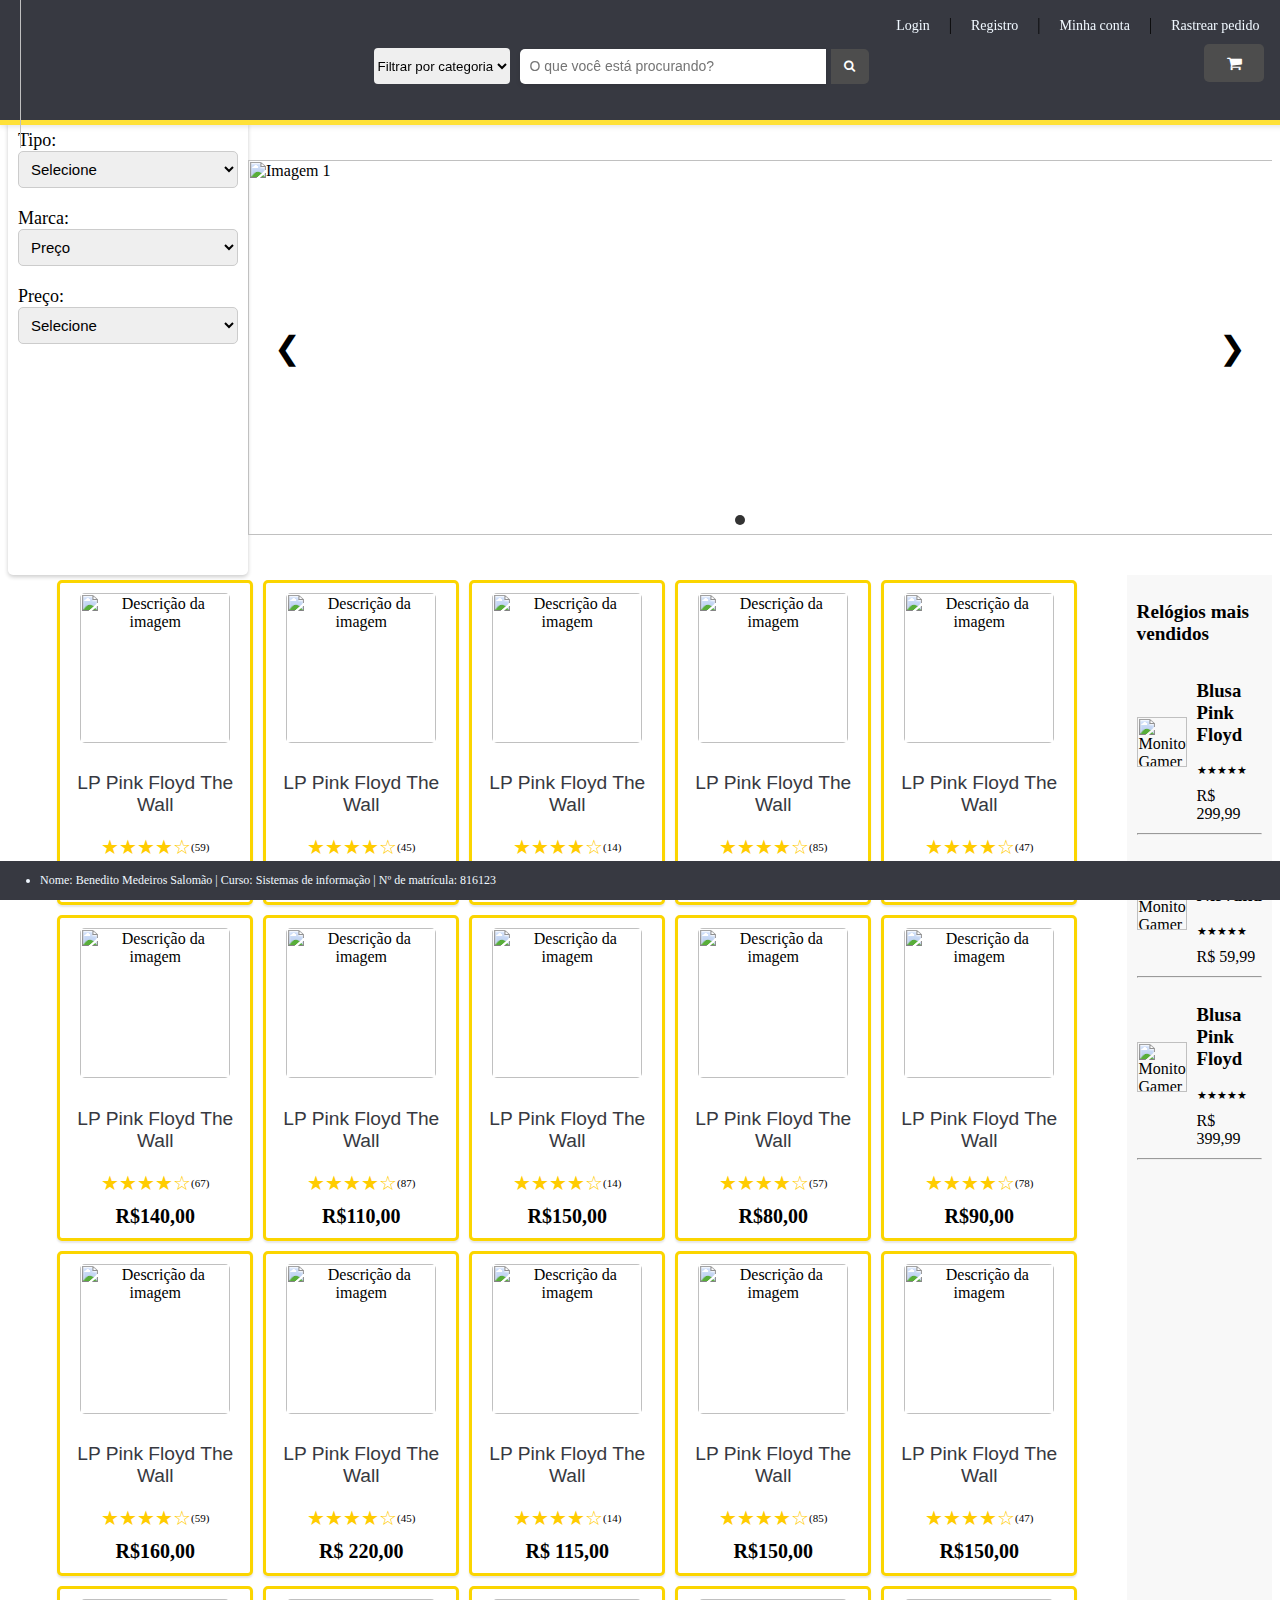
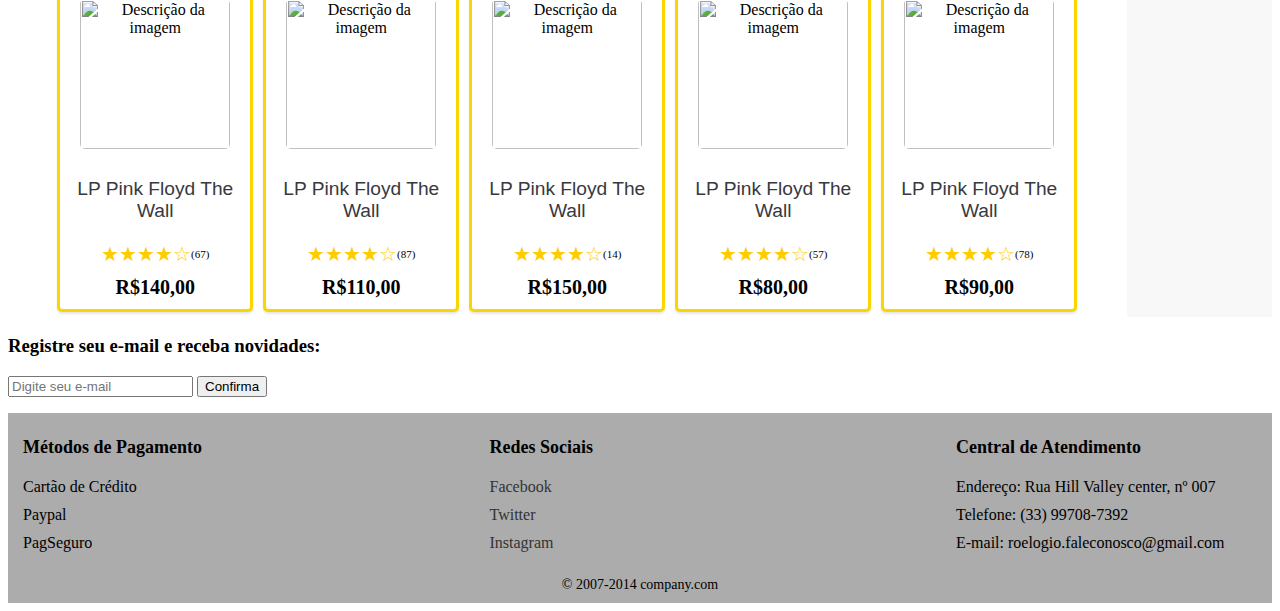
==== index.html @ 4da0cd1f "Add files via upload" ====
<head>
  <link rel="icon" type="image/png" href="img/ICON.png">
  <title>Relógios McFly</title>
  <link rel="stylesheet" href="https://cdnjs.cloudflare.com/ajax/libs/font-awesome/4.7.0/css/font-awesome.min.css" />
  <link rel="stylesheet" href="header.css" />
  <link rel="stylesheet" href="carrossel.css" />
  <link rel="stylesheet" href="card.css" />
  <link rel="stylesheet" href="find.css" />
  <link rel="stylesheet" href="review.css" />
  <link rel="stylesheet" href="footer.css" />
  <link rel="stylesheet" href="main.css" />
</head>

<body>
  <header>


    <div class="logo">
      <img src="img/logoaaa.png" alt="Logo do Site" />
    </div>
    </div>
    <div class="container pesquisa">
      <div class="top-row">
        <div class="links">
          <a href="#">Login</a>
          |
          <a href="#">Registro</a>
          |
          <a href="#">Minha conta</a>
          |
          <a href="#">Rastrear pedido</a>
        </div>
      </div>
      <div class="bottom-row">
        <form class="search">
          <select class="category-selector">
            <label for="category-selector" class="form-label">Categoria</label>
            <option selected>Filtrar por categoria</option>
          </select>
          <input class="search-input" type="text" placeholder="O que você está procurando?" />
          <button type="submit">
            <i class="fa fa-search" style="font-size: 12px"></i>
          </button>
        </form>
        <div class="cart">
          <span></span>
          <i class="fa fa-shopping-cart" style="font-size: 16px"></i>
        </div>
      </div>
    </div>
  </header>

  <div class="w-100" style="display: flex; margin-top: 120px">
    <div class="find w-100">
      <form>
        <label for="type">Tipo:</label>
        <select name="type" id="type">
          <option value="">Selecione</option>
        </select>

        <label for="brand">Marca:</label>
        <select name="brand" id="brand">
          <option value="">Preço</option>
        </select>

        <label for="category">Preço:</label>
        <select name="category" id="category">
          <option value="">Selecione</option>
        </select>
      </form>
    </div>
    <div class="carousel">
      <img src="img/relogio01.jpg" alt="Imagem 1" class="carousel-image active" />
      <img src="img/relogio02.jpg" alt="Imagem 2" class="carousel-image" />
      <img src="img/relogio03.jpg" alt="Imagem 3" class="carousel-image" />

      <div class="carousel-navigation">
        <button class="prev" onclick="prevSlide()">&#10094;</button>
        <button class="next" onclick="nextSlide()">&#10095;</button>
      </div>

      <div class="carousel-indicators">
        <span class="carousel-indicator active" onclick="goToSlide(0)"></span>
        <span class="carousel-indicator" onclick="goToSlide(1)"></span>
        <span class="carousel-indicator" onclick="goToSlide(2)"></span>
      </div>
    </div>
  </div>
  <div style="display: flex" class="lista-card-parent">
    <div class="lista-card">
      <div class="item-card">
        <img src="" alt="Descrição da imagem" class="item-card-image" />
        <p class="card-title">LP Pink Floyd The Wall</p>
        <div class="rating">
          <span class="star">&#9733;</span>
          <span class="star">&#9733;</span>
          <span class="star">&#9733;</span>
          <span class="star">&#9733;</span>
          <span class="star">&#9734;</span>
          (59)
        </div>

        <div class="price" style="justify-content: center">
          <span class="current-price">R$160,00</span>
        </div>
      </div>
      <div class="item-card">
        <img src="img/teste.png" alt="Descrição da imagem" class="item-card-image" />
        <p class="card-title">LP Pink Floyd The Wall</p>
        <div class="rating">
          <span class="star">&#9733;</span>
          <span class="star">&#9733;</span>
          <span class="star">&#9733;</span>
          <span class="star">&#9733;</span>
          <span class="star">&#9734;</span>
          (45)
        </div>

        <div class="price" style="justify-content: center">
          <span class="current-price">R$ 220,00</span>
        </div>
      </div>
      <div class="item-card">
        <img src="img novas/hitsqueen.jpg" alt="Descrição da imagem" class="item-card-image" />
        <p class="card-title">LP Pink Floyd The Wall</p>
        <div class="rating">
          <span class="star">&#9733;</span>
          <span class="star">&#9733;</span>
          <span class="star">&#9733;</span>
          <span class="star">&#9733;</span>
          <span class="star">&#9734;</span>
          (14)
        </div>

        <div class="price" style="justify-content: center">
          <span class="current-price">R$ 115,00</span>
        </div>
      </div>
      <div class="item-card">
        <img src="img novas/vanhalenII.jpg" alt="Descrição da imagem" class="item-card-image" />
        <p class="card-title">LP Pink Floyd The Wall</p>
        <div class="rating">
          <span class="star">&#9733;</span>
          <span class="star">&#9733;</span>
          <span class="star">&#9733;</span>
          <span class="star">&#9733;</span>
          <span class="star">&#9734;</span>
          (85)
        </div>

        <div class="price" style="justify-content: center">
          <span class="current-price">R$150,00</span>
        </div>
      </div>
      <div class="item-card">
        <img src="img novas/thedarksideofthemoonpinkfloyd.jpg" class="item-card-image" alt="Descrição da imagem" />
        <p class="card-title">LP Pink Floyd The Wall</p>
        <div class="rating">
          <span class="star">&#9733;</span>
          <span class="star">&#9733;</span>
          <span class="star">&#9733;</span>
          <span class="star">&#9733;</span>
          <span class="star">&#9734;</span>
          (47)
        </div>

        <div class="price" style="justify-content: center">
          <span class="current-price">R$150,00</span>
        </div>
      </div>
      <div class="item-card">
        <img src="img novas/ledzeppelin IV.jpg" alt="Descrição da imagem" class="item-card-image" />
        <p class="card-title">LP Pink Floyd The Wall</p>
        <div class="rating">
          <span class="star">&#9733;</span>
          <span class="star">&#9733;</span>
          <span class="star">&#9733;</span>
          <span class="star">&#9733;</span>
          <span class="star">&#9734;</span>
          (67)
        </div>

        <div class="price" style="justify-content: center">
          <span class="current-price">R$140,00</span>
        </div>
      </div>
      <div class="item-card">
        <img src="img novas/hotelcaliforniaeagles.jpg" class="item-card-image" alt="Descrição da imagem" />
        <p class="card-title">LP Pink Floyd The Wall</p>
        <div class="rating">
          <span class="star">&#9733;</span>
          <span class="star">&#9733;</span>
          <span class="star">&#9733;</span>
          <span class="star">&#9733;</span>
          <span class="star">&#9734;</span>
          (87)
        </div>

        <div class="price" style="justify-content: center">
          <span class="current-price">R$110,00</span>
        </div>
      </div>
      <div class="item-card">
        <img src="img novas/thrillermichaeljackson.jpg" class="item-card-image" alt="Descrição da imagem" />
        <p class="card-title">LP Pink Floyd The Wall</p>
        <div class="rating">
          <span class="star">&#9733;</span>
          <span class="star">&#9733;</span>
          <span class="star">&#9733;</span>
          <span class="star">&#9733;</span>
          <span class="star">&#9734;</span>
          (14)
        </div>

        <div class="price" style="justify-content: center">
          <span class="current-price">R$150,00</span>
        </div>
      </div>
      <div class="item-card">
        <img src="img novas/helpbeatles.jpg" alt="Descrição da imagem" class="item-card-image" />
        <p class="card-title">LP Pink Floyd The Wall</p>
        <div class="rating">
          <span class="star">&#9733;</span>
          <span class="star">&#9733;</span>
          <span class="star">&#9733;</span>
          <span class="star">&#9733;</span>
          <span class="star">&#9734;</span>
          (57)
        </div>

        <div class="price" style="justify-content: center">
          <span class="current-price">R$80,00</span>
        </div>
      </div>
      <div class="item-card">
        <img src="img novas/aerosmith.jpg" alt="Descrição da imagem" class="item-card-image" />
        <p class="card-title">LP Pink Floyd The Wall</p>
        <div class="rating">
          <span class="star">&#9733;</span>
          <span class="star">&#9733;</span>
          <span class="star">&#9733;</span>
          <span class="star">&#9733;</span>
          <span class="star">&#9734;</span>
          (78)
        </div>

        <div class="price" style="justify-content: center">
          <span class="current-price">R$90,00</span>
        </div>
      </div>
      <div class="item-card">
        <img src="" alt="Descrição da imagem" class="item-card-image" />
        <p class="card-title">LP Pink Floyd The Wall</p>
        <div class="rating">
          <span class="star">&#9733;</span>
          <span class="star">&#9733;</span>
          <span class="star">&#9733;</span>
          <span class="star">&#9733;</span>
          <span class="star">&#9734;</span>
          (59)
        </div>

        <div class="price" style="justify-content: center">
          <span class="current-price">R$160,00</span>
        </div>
      </div>
      <div class="item-card">
        <img src="img/teste.png" alt="Descrição da imagem" class="item-card-image" />
        <p class="card-title">LP Pink Floyd The Wall</p>
        <div class="rating">
          <span class="star">&#9733;</span>
          <span class="star">&#9733;</span>
          <span class="star">&#9733;</span>
          <span class="star">&#9733;</span>
          <span class="star">&#9734;</span>
          (45)
        </div>

        <div class="price" style="justify-content: center">
          <span class="current-price">R$ 220,00</span>
        </div>
      </div>
      <div class="item-card">
        <img src="img novas/hitsqueen.jpg" alt="Descrição da imagem" class="item-card-image" />
        <p class="card-title">LP Pink Floyd The Wall</p>
        <div class="rating">
          <span class="star">&#9733;</span>
          <span class="star">&#9733;</span>
          <span class="star">&#9733;</span>
          <span class="star">&#9733;</span>
          <span class="star">&#9734;</span>
          (14)
        </div>

        <div class="price" style="justify-content: center">
          <span class="current-price">R$ 115,00</span>
        </div>
      </div>
      <div class="item-card">
        <img src="img novas/vanhalenII.jpg" alt="Descrição da imagem" class="item-card-image" />
        <p class="card-title">LP Pink Floyd The Wall</p>
        <div class="rating">
          <span class="star">&#9733;</span>
          <span class="star">&#9733;</span>
          <span class="star">&#9733;</span>
          <span class="star">&#9733;</span>
          <span class="star">&#9734;</span>
          (85)
        </div>

        <div class="price" style="justify-content: center">
          <span class="current-price">R$150,00</span>
        </div>
      </div>
      <div class="item-card">
        <img src="img novas/thedarksideofthemoonpinkfloyd.jpg" class="item-card-image" alt="Descrição da imagem" />
        <p class="card-title">LP Pink Floyd The Wall</p>
        <div class="rating">
          <span class="star">&#9733;</span>
          <span class="star">&#9733;</span>
          <span class="star">&#9733;</span>
          <span class="star">&#9733;</span>
          <span class="star">&#9734;</span>
          (47)
        </div>

        <div class="price" style="justify-content: center">
          <span class="current-price">R$150,00</span>
        </div>
      </div>
      <div class="item-card">
        <img src="img novas/ledzeppelin IV.jpg" alt="Descrição da imagem" class="item-card-image" />
        <p class="card-title">LP Pink Floyd The Wall</p>
        <div class="rating">
          <span class="star">&#9733;</span>
          <span class="star">&#9733;</span>
          <span class="star">&#9733;</span>
          <span class="star">&#9733;</span>
          <span class="star">&#9734;</span>
          (67)
        </div>

        <div class="price" style="justify-content: center">
          <span class="current-price">R$140,00</span>
        </div>
      </div>
      <div class="item-card">
        <img src="img novas/hotelcaliforniaeagles.jpg" class="item-card-image" alt="Descrição da imagem" />
        <p class="card-title">LP Pink Floyd The Wall</p>
        <div class="rating">
          <span class="star">&#9733;</span>
          <span class="star">&#9733;</span>
          <span class="star">&#9733;</span>
          <span class="star">&#9733;</span>
          <span class="star">&#9734;</span>
          (87)
        </div>

        <div class="price" style="justify-content: center">
          <span class="current-price">R$110,00</span>
        </div>
      </div>
      <div class="item-card">
        <img src="img novas/thrillermichaeljackson.jpg" class="item-card-image" alt="Descrição da imagem" />
        <p class="card-title">LP Pink Floyd The Wall</p>
        <div class="rating">
          <span class="star">&#9733;</span>
          <span class="star">&#9733;</span>
          <span class="star">&#9733;</span>
          <span class="star">&#9733;</span>
          <span class="star">&#9734;</span>
          (14)
        </div>

        <div class="price" style="justify-content: center">
          <span class="current-price">R$150,00</span>
        </div>
      </div>
      <div class="item-card">
        <img src="img novas/helpbeatles.jpg" alt="Descrição da imagem" class="item-card-image" />
        <p class="card-title">LP Pink Floyd The Wall</p>
        <div class="rating">
          <span class="star">&#9733;</span>
          <span class="star">&#9733;</span>
          <span class="star">&#9733;</span>
          <span class="star">&#9733;</span>
          <span class="star">&#9734;</span>
          (57)
        </div>

        <div class="price" style="justify-content: center">
          <span class="current-price">R$80,00</span>
        </div>
      </div>
      <div class="item-card">
        <img src="img novas/aerosmith.jpg" alt="Descrição da imagem" class="item-card-image" />
        <p class="card-title">LP Pink Floyd The Wall</p>
        <div class="rating">
          <span class="star">&#9733;</span>
          <span class="star">&#9733;</span>
          <span class="star">&#9733;</span>
          <span class="star">&#9733;</span>
          <span class="star">&#9734;</span>
          (78)
        </div>

        <div class="price" style="justify-content: center">
          <span class="current-price">R$90,00</span>
        </div>
      </div>
    </div>

    <div class="review">
      <h2>Relógios mais vendidos</h2>
      <ul class="review-cards">
        <li class="review-item">
          <img src="img novas/blusapinkfloyd.jpg" alt="Monitor Gamer Lg" class="review-item-img" />
          <div class="product-info">
            <h3 class="review-product-title">Blusa Pink Floyd</h3>
            <div class="rating">★★★★★</div>
            <div class="price">R$ 299,99</div>
          </div>
        </li>
        <hr />
        <li class="review-item">
          <img src="img novas/blusanirvana.jpg" alt="Monitor Gamer Lg" class="review-item-img" />
          <div class="product-info">
            <h3 class="review-product-title">Blusa Nirvana</h3>
            <div class="rating">★★★★★</div>
            <div class="price">R$ 59,99</div>
          </div>
        </li>
        <hr />
        <li class="review-item">
          <img src="img novas/blusapinkfloydthedark.jpg" class="review-item-img" alt="Monitor Gamer Lg" />
          <div class="product-info">
            <h3 class="review-product-title">Blusa Pink Floyd</h3>
            <div class="rating">★★★★★</div>
            <div class="price">R$ 399,99</div>
          </div>
        </li>
        <hr />
      </ul>
    </div>
  </div>
  <div class="newsletter-panel">
    <h3>Registre seu e-mail e receba novidades:</h3>
    <form>
      <input type="email" name="email" placeholder="Digite seu e-mail" />
      <button type="submit">Confirma</button>
    </form>
  </div>

  <footer>
    <div class="container">
      <div class="row">
        <div class="col-4" style="margin-left: 15px">
          <h4>Métodos de Pagamento</h4>
          <ul>
            <li>Cartão de Crédito</li>
            <li>Paypal</li>
            <li>PagSeguro</li>
          </ul>
        </div>
        <div class="col-4">
          <h4>Redes Sociais</h4>
          <ul>
            <li><a href="#">Facebook</a></li>
            <li><a href="#">Twitter</a></li>
            <li><a href="#">Instagram</a></li>
          </ul>
        </div>
        <div class="col-4">
          <h4>Central de Atendimento</h4>
          <ul>
            <li>Endereço: Rua Hill Valley center, nº 007</li>
            <li>Telefone: (33) 99708-7392</li>
            <li>E-mail: roelogio.faleconosco@gmail.com</li>
          </ul>
        </div>
      </div>
      <div class="row">
        <div class="col-12">
          <p class="text-center">&copy; 2007-2014 company.com</p>
        </div>
      </div>
    </div>
  </footer>
  <div class="info">
    <ul>
      <li>Nome: Benedito Medeiros Salomão | Curso: Sistemas de informação | Nº de matrícula: 816123</li>
    </ul>
  </div>
  <script src="carrossel.js"></script>
  <script src="https://code.jquery.com/jquery-3.6.0.min.js"></script>

  <script src="https://cdn.jsdelivr.net/npm/@popperjs/core@2.9.3/dist/umd/popper.min.js"></script>
  <script src="https://maxcdn.bootstrapcdn.com/bootstrap/4.5.2/js/bootstrap.min.js"></script>
  <script src="index.js"></script>
</body>
---- header.css ----
header {
  
  display: flex;
  justify-content: space-between;
  align-items: center;
  height: 100px;
  padding: 10px 20px;
  background-color: #373941;
  box-shadow: 0 2px 5px rgba(0, 0, 0, 0.1);
  position: fixed;
  top: 0;
  left: 0;
  width: 98%;
  z-index: 9999;
  border-bottom: 5px solid #FFE138;
}

a {
  text-decoration: none;
}
.card-title {
  font-size: 1.2rem;
  font-family: Arial, Helvetica, sans-serif;
  color: #373941;
}

.logo {
  display: flex;
  justify-content: center;
  align-items: center;
  height: 160px;
}

.logo img {
  height: 110%;
}

.top-row {
  display: flex;
  justify-content: end;
  align-items: center;
  width: 100%;
  margin-bottom: 10px;
}

.bottom-row {
  display: flex;
  justify-content: space-between;
  width: 100%;
}

.links a {
  margin-right: 15px;
  margin-left: 15px;
  font-size: 14px;
  color: aliceblue;
  text-decoration: none;
  transition: color 0.2s ease-in-out;
}

.links a:hover {
  color: #ffffff;
}

.search {
  display: flex;
  align-items: center;
  width: 100%;
  max-width: 500px;
  justify-content: center;
}

.category-selector {
  display: flex;
  align-items: center;
  margin-right: 10px;
  height: 36px;
  border-radius: 4px;
  border: none;
  justify-content: center;
}

.search input {
  width: 100%;
  padding: 8px 10px;
  font-size: 14px;
  height: 35px;
  border: none;
  border-radius: 5px 0 0 5px;
  box-shadow: 0 2px 5px rgba(0, 0, 0, 0.1);
}

.search button {
  display: inline-flex;
  align-items: center;
  justify-content: center;
  width: 50px;
  height: 35px;
  padding: 10;
  margin: 5;
  border: none;
  border-radius: 0 5px 5px 0;
  background-color: #4d4d4d;
  color: #fff;
  font-size: 15px;
  transition: background-color 0.2s ease-in-out;
}

.search button:hover {
  background-color: #ffde59;
}

.text {
  display: flex;
  align-items: center;
  margin-left: 10px;
  font-size: 40px;
  color: #ffffff;
}

header .pesquisa {
  flex-grow: 1;
  margin-left: 20%;
}

.cart {
  display: flex;
  flex-direction: column;
  justify-content: center;
  align-items: center;
  width: 60px;
  height: 38px;
  margin-right: 10px;
  background-color: #4d4d4d;
  color: #fff;
  font-size: 12px;
  font-weight: bold;
  text-transform: uppercase;
  border-radius: 5px;
}

/* Media Queries */

@media screen and (max-width: 768px) {
  .top-row {
    flex-direction: column;
  }

  .logo {
    margin-bottom: 10px;
  }

  .search {
    justify-content: flex-start;
  }

  .search input {
    width: 80%;
  }

  .search button {
    width: 20%;
  }

  .category-selector {
    margin-right: 0;
  }

  .links {
    display: none;
  }

  .cart {
    margin-right: 0;
  }
}
---- carrossel.css ----
/* carrossel */
.carousel {
    flex-grow: 1;
    height: 375px; 
    margin: 40 auto;
    overflow: hidden;
    position: relative;
}

.carousel-image {
    width: -webkit-fill-available;
    width: 1100px;
    height: 375px;
    position: absolute;
    top: 0;
    left: 0;
    opacity: 0;
    transition: opacity 0.5s ease-in-out;
}

.carousel-image.active {
    opacity: 1;
}

.carousel-navigation {
    position: absolute;
    top: 50%;
    transform: translateY(-50%);
    width: 100%;
    text-align: center;
}

.carousel-navigation button {
    background: none;
    border: none;
    cursor: pointer;
    font-size: 2rem;
    margin: 0 10px;
    position: absolute;
    top: 50%;
    transform: translateY(-50%);
}

.carousel-navigation button.prev {
    left: 10px;
}

.carousel-navigation button.next {
    right: 10px;
}

.carousel-indicators {
    position: absolute;
    bottom: 10px;
    left: 50%;
    transform: translateX(-50%);
    display: flex;
}

.carousel-indicator {
    width: 10px;
    height: 10px;
    border-radius: 50%;
    background-color: #ffffff;
    margin: 0 5px;
    cursor: pointer;
}

.carousel-indicator.active {
    background-color: #333;
}
---- card.css ----
/*detalhes*/
.lista-card {
  display: flex;
  flex-wrap: wrap;
  justify-content: center;
}
.item-card {
  width: 170px;
  border: 3px solid #FBD500;
  background-color: white;
  padding: 10px;
  border-radius: 5px;
  box-shadow: 0 2px 2px rgba(0, 0, 0, 0.1);
  text-align: center;
  margin: 5px;
}

.item-card img {
  height: 150px;
  max-width: 100%;
  border-radius: 5px;
  margin-bottom: 10px;
}

.rating {
  margin-bottom: 10px;
  display: inline-flex;
  font-size: 11px;
  align-items: center;
}

.star {
  color: #ffcc00;
  font-size: 20px;
}

.price {
  display: flex;
  justify-content: space-between;
  align-items: center;
}

.current-price {
  font-size: 20px;
  font-weight: bold;
}

/*caixa de desconto*/
.discount {
  background-color: #fa4242;
  color: #fff;
  font-size: 12px;
  padding: 5px 10px;
  border-radius: 5px;
}

.original-price {
  font-size: 12px;
  color: #999;
  text-decoration: line-through;
}
---- find.css ----
/*caixa de procura*/
.find {
    background-color: #ffffff;
    border-radius: 5px;
    box-shadow: 0 2px 4px rgba(0, 0, 0, 0.2);
    padding: 10px;
    width: 220px;
}

.find h2 {
    font-size: 24px;
    margin-bottom: 10px;
}

.find p {
    font-size: 11px;
    margin-bottom: 20px;
}

.find form {
    display: flex;
    flex-direction: column;
}

.find label {
    font-size: 18px;
    margin-bottom: 0px;
}

.find select {
    font-size: 15px;
    padding: 8px;
    margin-bottom: 20px;
    border-radius: 5px;
    border: 1px solid #ccc;
}

.find button {
    background-color: black;
    border: none;
    border-radius: 5px;
    color: white;
    cursor: pointer;
    font-size: 15px;
    padding: 10px;
    transition: background-color 0.2s ease-in-out;
}

.find button:hover {
    background-color: #3e8e41;
}
---- review.css ----
.review {
    width: 170px;
    background-color: #f8f8f8;;
    padding: 10px;
}

.review h2 {
    font-size: 1.2em;
}

.review ul {
    list-style: none;
    padding: 0;
    margin: 0;
}

.review li {
    display: flex;
    align-items: center;
    margin-bottom: 10px;
}

.review li img {
    width: 50px;
    height: 50px;
    margin-right: 10px;
}

.review li hr {
    border: none;
    border-top: 1px solid black;
}
---- footer.css ----
/*rodapé*/
footer {
  background-color: #acacac;
}

footer h4 {
  font-size: 18px;
  font-weight: bold;
  margin-bottom: 20px;
}

footer ul {
  list-style: none;
  padding: 0;
  margin: 0;
}

footer ul li {
  margin-bottom: 10px;
}

footer ul li a {
  color: #333;
  text-decoration: none;
}

footer ul li a:hover {
  color: #000;
}

footer p {
  font-size: 14px;
  margin: 0;
  padding: 10px 0;
}

.row {
  display: flex;
  flex-wrap: wrap;
  align-content: space-around;
  width: 100%;
  justify-content: space-between;
}

.col-4 {
  width: 100%;
}

@media screen and (min-width: 768px) {
  .col-4 {
    width: 33.33%;
  }
}

@media screen and (min-width: 992px) {
  .col-4 {
    width: 25%;
  }
}

.col-12 {
  text-align: center;
  margin-top: 5px;
  width: 100%;
}

.info {
  background-color: #373941;
  position: fixed;
  bottom: 0;
  left: 0;
  width: 100%;
  font-size: 12px;
  color: aliceblue;
}
---- main.css ----
body{
    background-image: url(img/fundo.png);
}
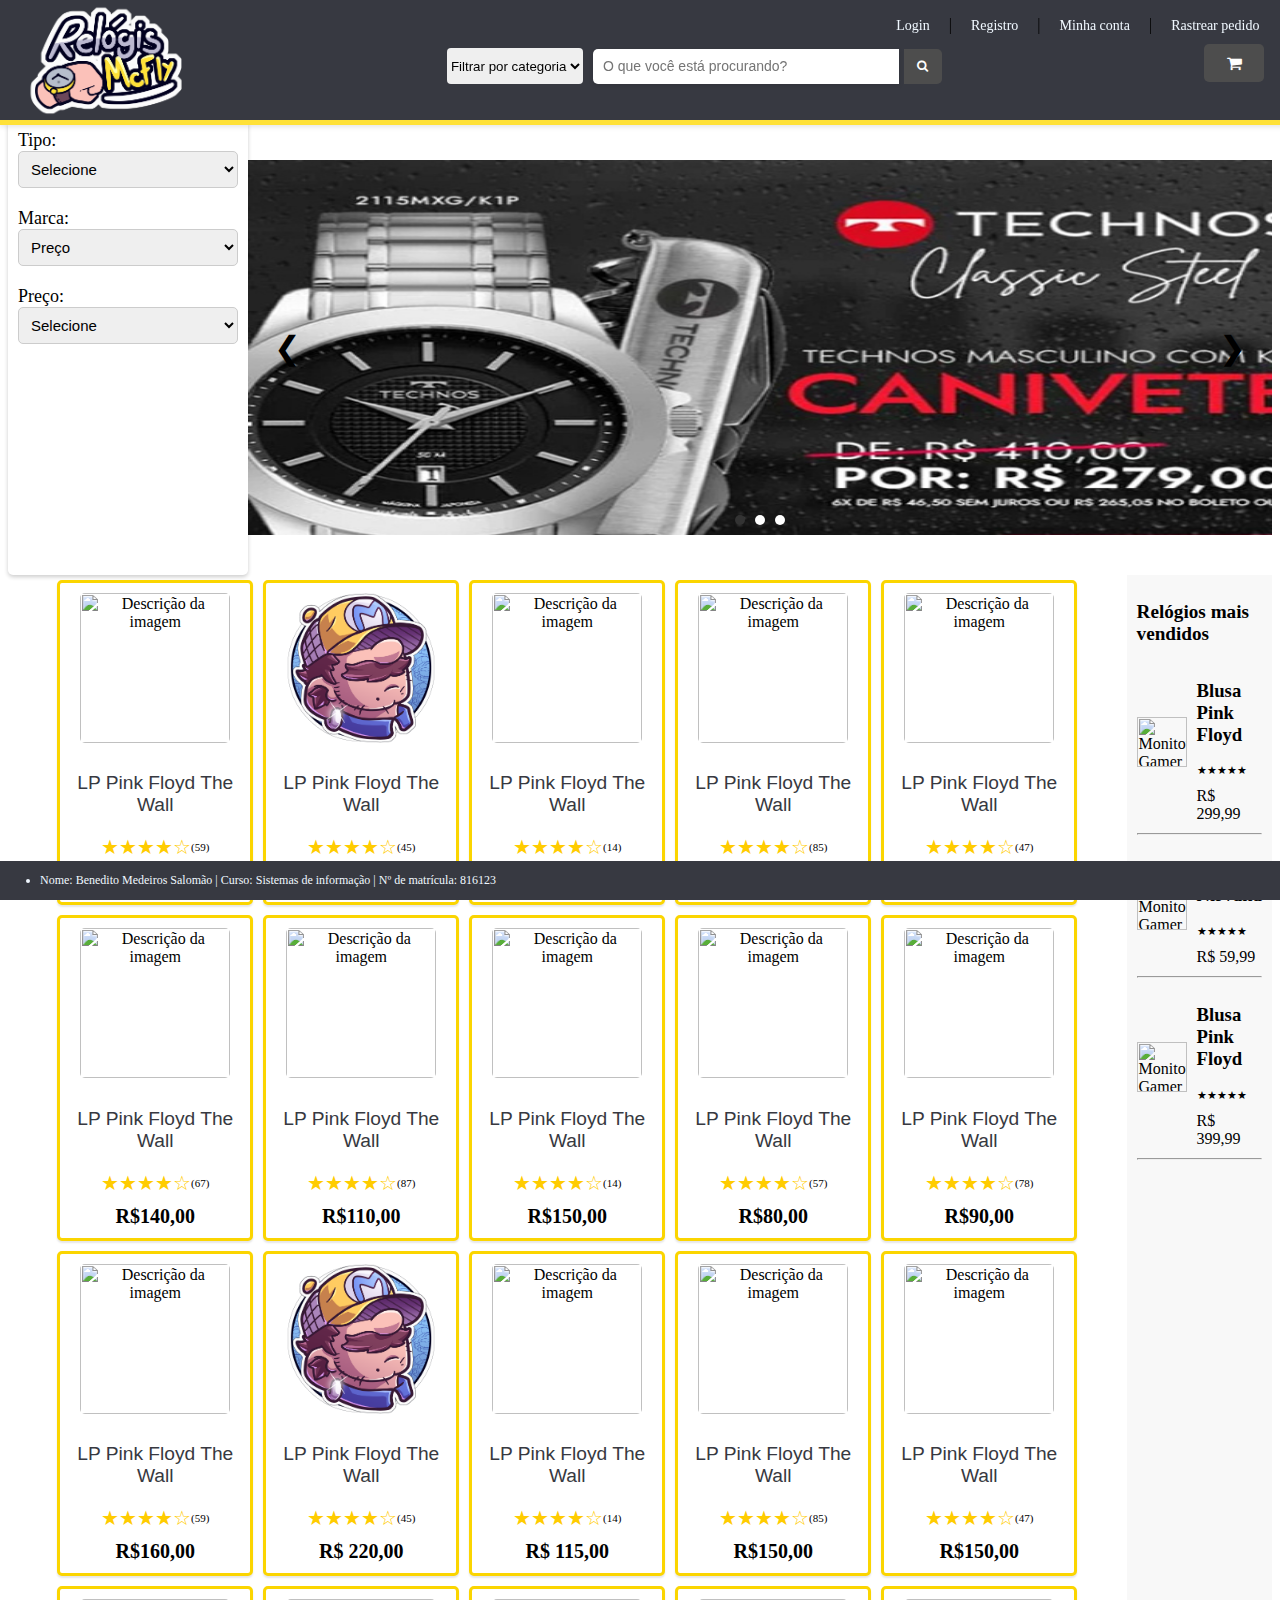
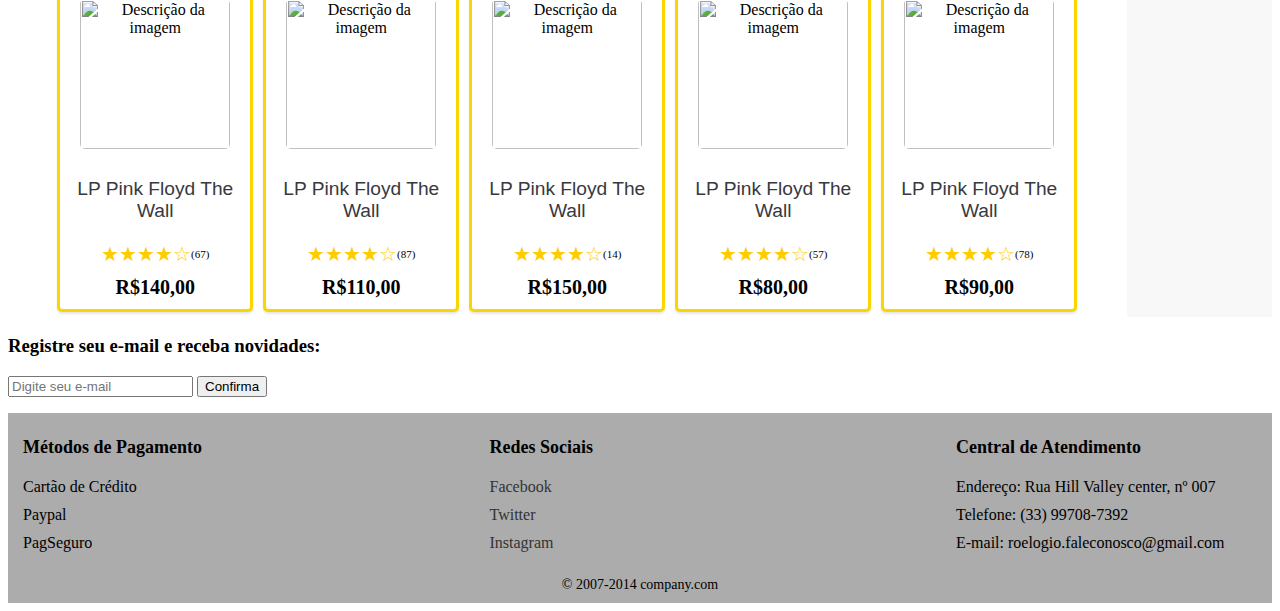
==== commit d5a61640: "Update index.html" ====
--- a/index.html
+++ b/index.html
@@ -1,5 +1,5 @@
 <head>
-  <link rel="icon" type="image/png" href="img/ICON.png">
+  <link rel="icon" type="image/png" href="ICON.png">
   <title>Relógios McFly</title>
   <link rel="stylesheet" href="https://cdnjs.cloudflare.com/ajax/libs/font-awesome/4.7.0/css/font-awesome.min.css" />
   <link rel="stylesheet" href="header.css" />
@@ -16,7 +16,7 @@
 
 
     <div class="logo">
-      <img src="img/logoaaa.png" alt="Logo do Site" />
+      <img src="logoaaa.png" alt="Logo do Site" />
     </div>
     </div>
     <div class="container pesquisa">
@@ -70,9 +70,9 @@
       </form>
     </div>
     <div class="carousel">
-      <img src="img/relogio01.jpg" alt="Imagem 1" class="carousel-image active" />
-      <img src="img/relogio02.jpg" alt="Imagem 2" class="carousel-image" />
-      <img src="img/relogio03.jpg" alt="Imagem 3" class="carousel-image" />
+      <img src="relogio01.jpg" alt="Imagem 1" class="carousel-image active" />
+      <img src="relogio02.jpg" alt="Imagem 2" class="carousel-image" />
+      <img src="relogio03.jpg" alt="Imagem 3" class="carousel-image" />
 
       <div class="carousel-navigation">
         <button class="prev" onclick="prevSlide()">&#10094;</button>
@@ -105,7 +105,7 @@
         </div>
       </div>
       <div class="item-card">
-        <img src="img/teste.png" alt="Descrição da imagem" class="item-card-image" />
+        <img src="teste.png" alt="Descrição da imagem" class="item-card-image" />
         <p class="card-title">LP Pink Floyd The Wall</p>
         <div class="rating">
           <span class="star">&#9733;</span>
@@ -265,7 +265,7 @@
         </div>
       </div>
       <div class="item-card">
-        <img src="img/teste.png" alt="Descrição da imagem" class="item-card-image" />
+        <img src="teste.png" alt="Descrição da imagem" class="item-card-image" />
         <p class="card-title">LP Pink Floyd The Wall</p>
         <div class="rating">
           <span class="star">&#9733;</span>
@@ -497,4 +497,4 @@
   <script src="https://cdn.jsdelivr.net/npm/@popperjs/core@2.9.3/dist/umd/popper.min.js"></script>
   <script src="https://maxcdn.bootstrapcdn.com/bootstrap/4.5.2/js/bootstrap.min.js"></script>
   <script src="index.js"></script>
-</body>+</body>
